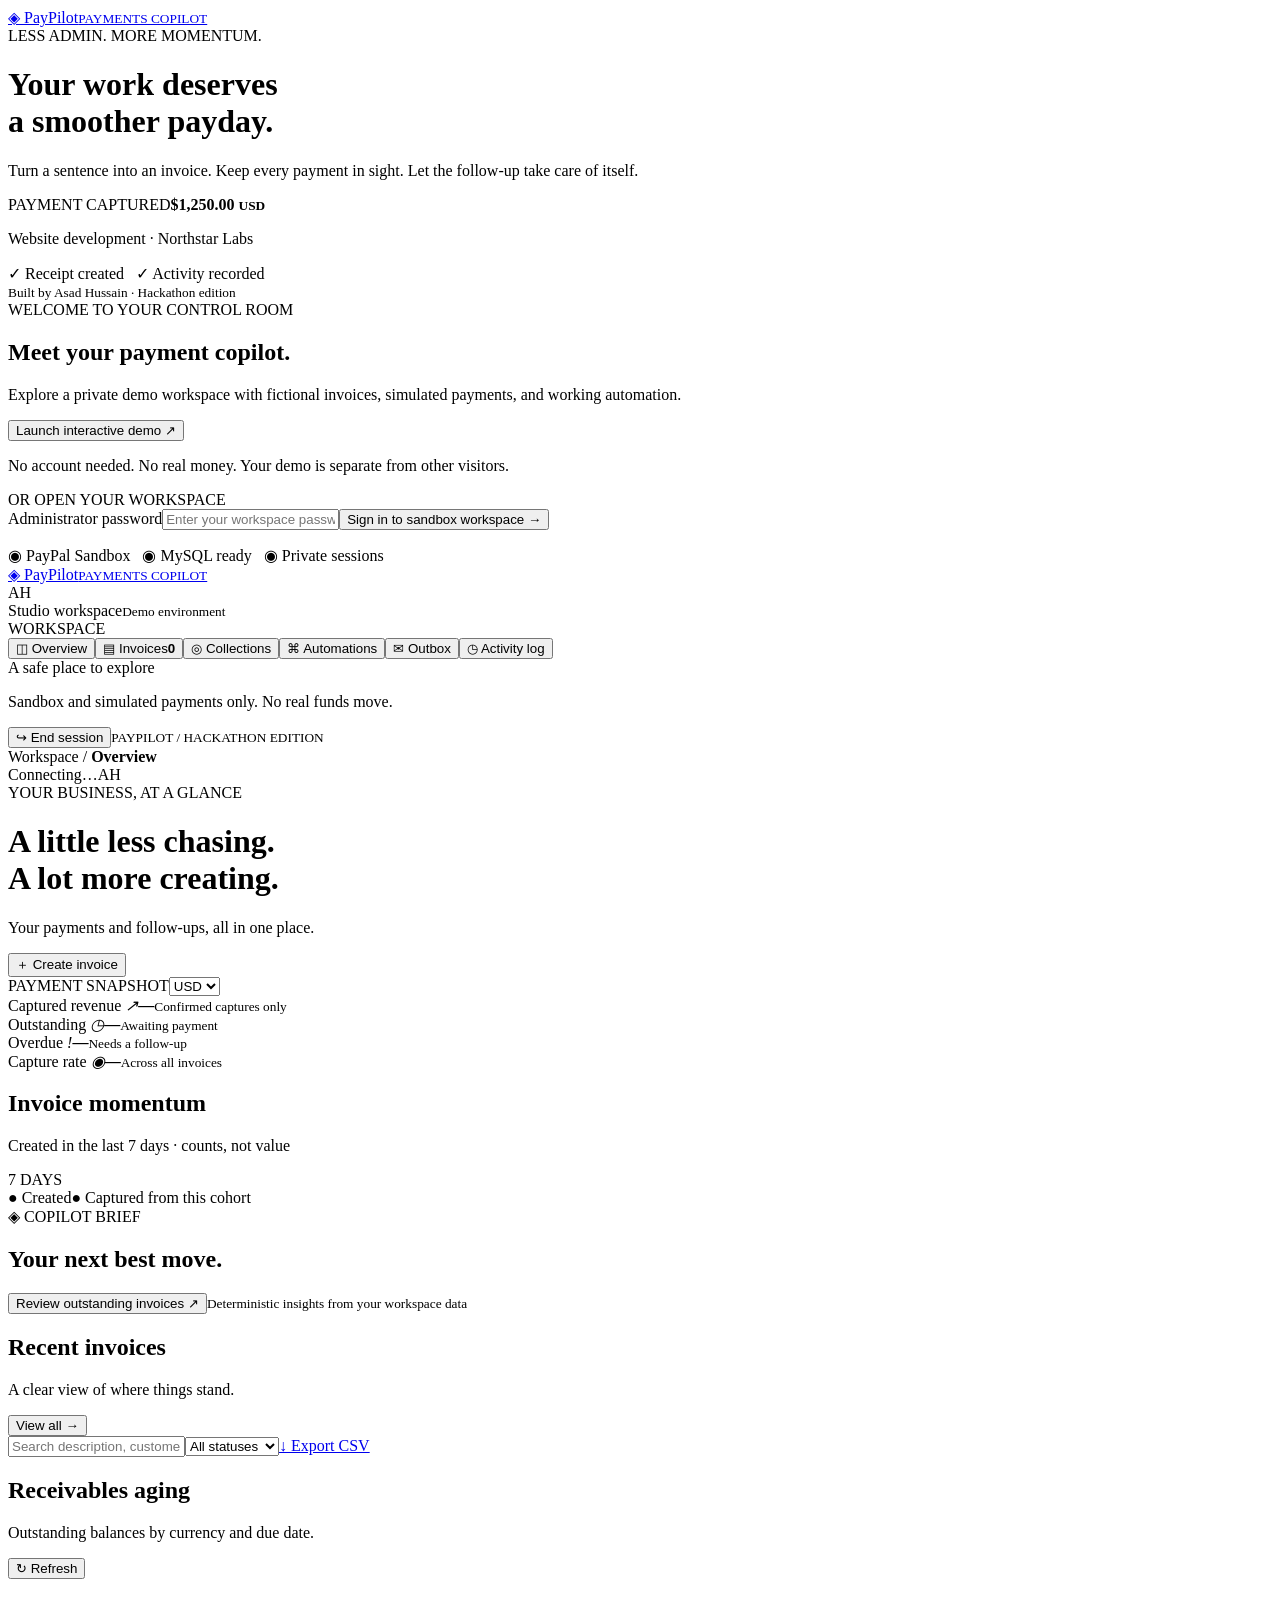
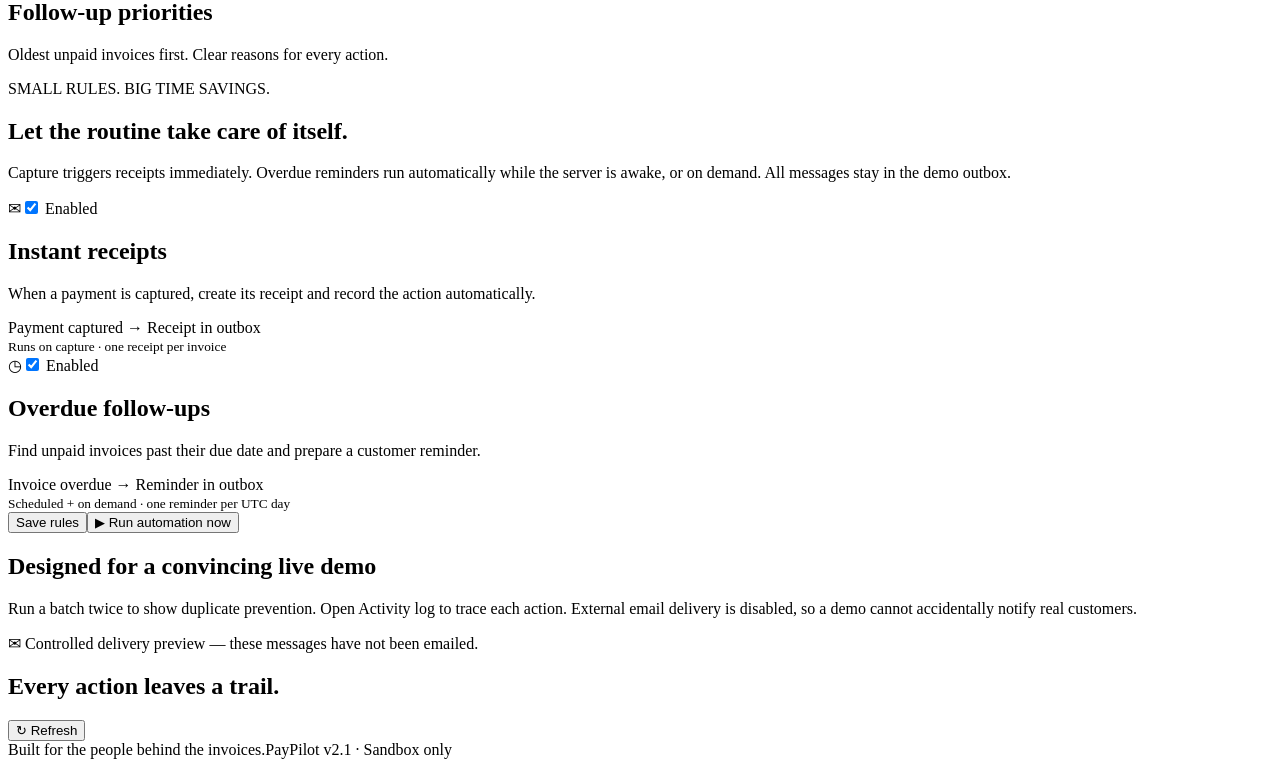
==== paypilot-ai/paypilot-ai/app/static/index.html @ 3c90313b "Add collections aging dashboard and scheduled follow-up automation" ====
<!doctype html><html lang="en"><head><meta charset="utf-8"><meta name="viewport" content="width=device-width,initial-scale=1"><meta name="theme-color" content="#101e1a"><title>PayPilot — Your payments, on autopilot</title><link rel="stylesheet" href="/static/style.css"></head>
<body>
<div id="welcome" class="welcome"><div class="welcome-art"><a class="brand" href="/">◈ <span>PayPilot<small>PAYMENTS COPILOT</small></span></a><div><span class="eyebrow">LESS ADMIN. MORE MOMENTUM.</span><h1>Your work deserves<br>a smoother payday.</h1><p>Turn a sentence into an invoice. Keep every payment in sight. Let the follow-up take care of itself.</p><div class="sample-card"><span>PAYMENT CAPTURED</span><strong>$1,250.00 <small>USD</small></strong><p>Website development · Northstar Labs</p><div>✓ Receipt created &nbsp; ✓ Activity recorded</div></div></div><small>Built by Asad Hussain · Hackathon edition</small></div><section class="welcome-form"><span class="eyebrow">WELCOME TO YOUR CONTROL ROOM</span><h2>Meet your payment copilot.</h2><p>Explore a private demo workspace with fictional invoices, simulated payments, and working automation.</p><button id="demo-login" class="primary large">Launch interactive demo <span>↗</span></button><p class="caption">No account needed. No real money. Your demo is separate from other visitors.</p><div class="divider">OR OPEN YOUR WORKSPACE</div><form id="login-form"><label for="password">Administrator password</label><input id="password" type="password" autocomplete="current-password" placeholder="Enter your workspace password" required><button class="secondary large">Sign in to sandbox workspace →</button></form><p id="login-error" role="alert"></p><div class="trust">◉ PayPal Sandbox &nbsp; ◉ MySQL ready &nbsp; ◉ Private sessions</div></section></div>
<div id="workspace" class="hidden shell"><aside class="sidebar"><a class="brand" href="/">◈ <span>PayPilot<small>PAYMENTS COPILOT</small></span></a><div class="workspace-label"><span class="avatar">AH</span><div>Studio workspace<small id="workspace-mode">Demo environment</small></div></div><span class="nav-label">WORKSPACE</span><nav><button data-view="overview" class="active">◫ <span>Overview</span></button><button data-view="invoices">▤ <span>Invoices</span><b id="nav-count">0</b></button><button data-view="collections">◎ <span>Collections</span></button><button data-view="automations">⌘ <span>Automations</span></button><button data-view="outbox">✉ <span>Outbox</span></button><button data-view="activity">◷ <span>Activity log</span></button></nav><div class="sidebar-bottom"><div class="sandbox-note"><span class="live-dot"></span> A safe place to explore<p>Sandbox and simulated payments only. No real funds move.</p></div><button id="logout" class="logout">↪ End session</button><small>PAYPILOT / HACKATHON EDITION</small></div></aside>
<div class="main-wrap"><header class="topbar"><span id="breadcrumb">Workspace / <b>Overview</b></span><div><span id="db-badge" class="pill">Connecting…</span><span class="avatar small-avatar">AH</span></div></header><main>
<div class="page-heading"><div><span class="eyebrow" id="page-eyebrow">YOUR BUSINESS, AT A GLANCE</span><h1 id="page-title">A little less chasing.<br>A lot more creating.</h1><p id="page-subtitle">Your payments and follow-ups, all in one place.</p></div><button id="new-invoice" class="primary">＋ Create invoice</button></div>
<div id="mode-banner" class="mode-banner"></div>
<section id="view-overview" class="view"><div class="section-top"><span class="eyebrow">PAYMENT SNAPSHOT</span><select id="currency-filter" aria-label="Analytics currency"><option>USD</option></select></div><div class="stats"><article><span>Captured revenue <i>↗</i></span><strong id="stat-captured">—</strong><small>Confirmed captures only</small></article><article><span>Outstanding <i>◷</i></span><strong id="stat-pending">—</strong><small>Awaiting payment</small></article><article><span>Overdue <i>!</i></span><strong id="stat-overdue">—</strong><small id="overdue-caption">Needs a follow-up</small></article><article><span>Capture rate <i>◉</i></span><strong id="stat-conversion">—</strong><small>Across all invoices</small></article></div>
<div class="overview-grid"><article class="card chart-card"><div class="card-head"><div><h2>Invoice momentum</h2><p>Created in the last 7 days · counts, not value</p></div><span class="pill">7 DAYS</span></div><div id="chart" class="chart" aria-label="Daily invoice counts"></div><div class="chart-legend"><span>● Created</span><span>● Captured from this cohort</span></div></article><article class="copilot-card"><span class="eyebrow">◈ COPILOT BRIEF</span><h2>Your next best move.</h2><div id="insights"></div><button id="review-overdue">Review outstanding invoices ↗</button><small>Deterministic insights from your workspace data</small></article></div>
<article class="card"><div class="card-head"><div><h2>Recent invoices</h2><p>A clear view of where things stand.</p></div><button id="all-invoices" class="text-button">View all →</button></div><div id="recent-table" class="table-wrap"></div></article></section>
<section id="view-invoices" class="view hidden"><article class="card"><div class="filters"><input id="search" placeholder="Search description, customer, or reference…" aria-label="Search invoices"><select id="status-filter" aria-label="Invoice status"><option value="all">All statuses</option><option value="CAPTURED">Captured</option><option value="pending">Outstanding</option><option value="overdue">Overdue</option></select><a class="secondary" href="/api/export">↓ Export CSV</a></div><div id="invoice-table" class="table-wrap"></div></article></section>
<section id="view-collections" class="view hidden"><article class="card"><div class="card-head"><div><h2>Receivables aging</h2><p>Outstanding balances by currency and due date.</p></div><button id="refresh-collections" class="text-button">↻ Refresh</button></div><div id="aging-table" class="table-wrap"></div><p id="collections-basis" class="caption"></p></article><article class="card"><div class="card-head"><div><h2>Follow-up priorities</h2><p>Oldest unpaid invoices first. Clear reasons for every action.</p></div></div><div id="priority-table" class="table-wrap"></div></article></section>
<section id="view-automations" class="view hidden"><div class="automation-intro"><span class="eyebrow">SMALL RULES. BIG TIME SAVINGS.</span><h2>Let the routine take care of itself.</h2><p>Capture triggers receipts immediately. Overdue reminders run automatically while the server is awake, or on demand. All messages stay in the demo outbox.</p></div><div class="rule-grid"><article class="card rule"><span class="rule-icon">✉</span><label class="switch"><input id="rule-receipts" type="checkbox" checked> Enabled</label><h2>Instant receipts</h2><p>When a payment is captured, create its receipt and record the action automatically.</p><div class="rule-flow">Payment captured <span>→</span> Receipt in outbox</div><small>Runs on capture · one receipt per invoice</small></article><article class="card rule"><span class="rule-icon">◷</span><label class="switch"><input id="rule-reminders" type="checkbox" checked> Enabled</label><h2>Overdue follow-ups</h2><p>Find unpaid invoices past their due date and prepare a customer reminder.</p><div class="rule-flow">Invoice overdue <span>→</span> Reminder in outbox</div><small>Scheduled + on demand · one reminder per UTC day</small></article></div><div class="automation-actions"><button id="save-rules" class="secondary">Save rules</button><button id="run-automation" class="primary">▶ Run automation now</button></div><p id="scheduler-status" class="info-line" role="status"></p><p id="automation-result" role="status"></p><article class="card integration-card"><h2>Designed for a convincing live demo</h2><p>Run a batch twice to show duplicate prevention. Open Activity log to trace each action. External email delivery is disabled, so a demo cannot accidentally notify real customers.</p></article></section>
<section id="view-outbox" class="view hidden"><div class="info-line">✉ Controlled delivery preview — these messages have not been emailed.</div><div id="outbox-list" class="message-list"></div></section>
<section id="view-activity" class="view hidden"><article class="card"><div class="card-head"><h2>Every action leaves a trail.</h2><button id="refresh-activity" class="text-button">↻ Refresh</button></div><div id="activity-list" class="timeline"></div></article></section>
<footer>Built for the people behind the invoices.<span>PayPilot v2.1 · Sandbox only</span></footer>
</main></div></div>
<dialog id="invoice-dialog"><div class="dialog-head"><div><span class="eyebrow">FROM WORDS TO WORKFLOW</span><h2>Create an invoice</h2></div><button class="close-dialog" aria-label="Close invoice dialog">✕</button></div><div class="prompt-box"><label for="prompt">Describe what you’re charging for</label><textarea id="prompt" rows="2" placeholder="Charge $250 USD for a logo design to maya@example.com"></textarea><button id="parse-prompt" class="secondary">✧ Fill details from prompt</button><small id="parser-status">Review the amount and currency before creating.</small></div><form id="invoice-form"><div class="form-grid"><label>Amount<input id="amount" type="number" step="0.01" min="0.01" max="9999999" required></label><label>Currency<select id="currency"><option>USD</option><option>EUR</option><option>GBP</option><option>CAD</option><option>AUD</option><option>SGD</option></select></label></div><label>Description<input id="description" maxlength="240" required placeholder="Logo design"></label><label>Customer email<input id="recipient" type="email" placeholder="customer@example.com"></label><label>Due in<select id="due-days"><option value="0">Today</option><option value="7" selected>7 days</option><option value="14">14 days</option><option value="30">30 days</option></select></label><p class="caption">This creates a sandbox or simulated invoice. It does not send an email or move real money.</p><button class="primary large" id="submit-invoice">Create invoice →</button><p id="form-error" role="alert"></p></form></dialog>
<dialog id="detail-dialog"><div class="dialog-head"><h2 id="detail-title">Details</h2><button class="close-dialog" aria-label="Close details">✕</button></div><pre id="detail-body"></pre></dialog><div id="toast" class="toast hidden" role="status"></div><script src="/static/app.js"></script></body></html>
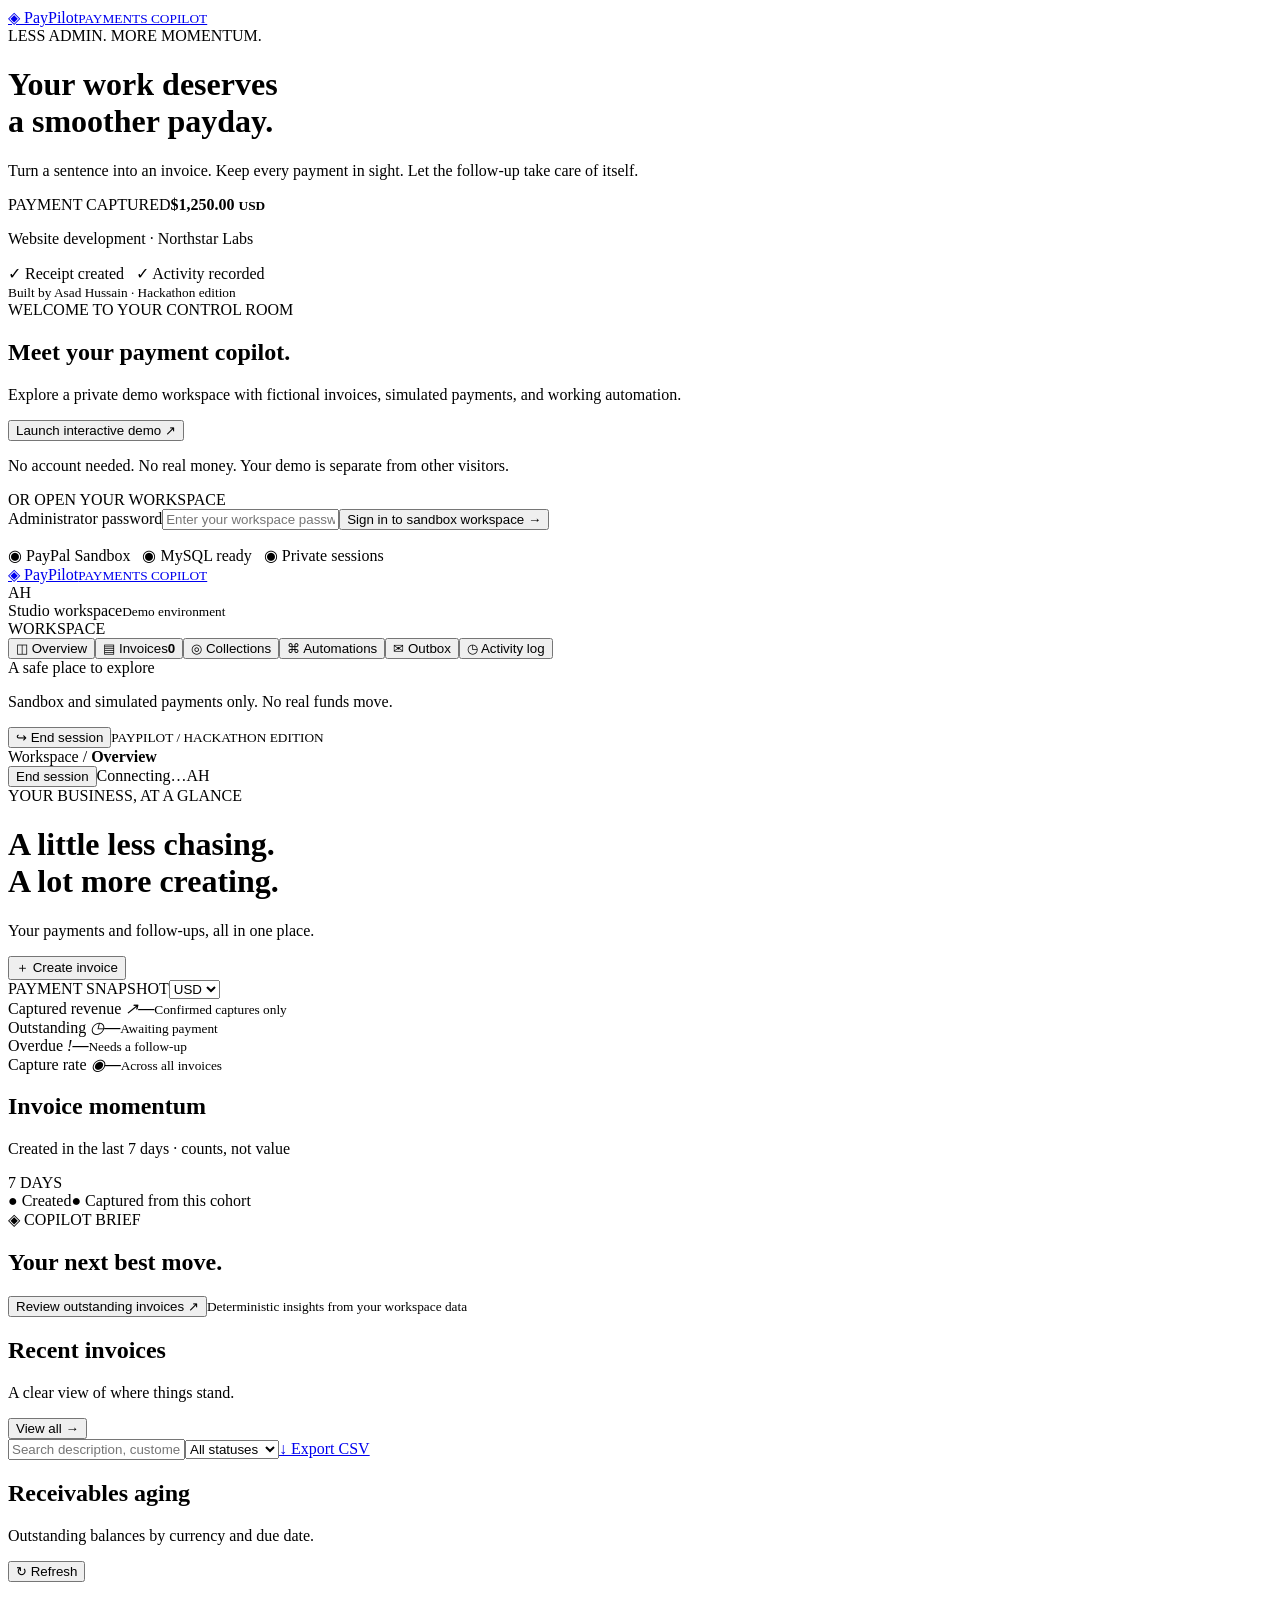
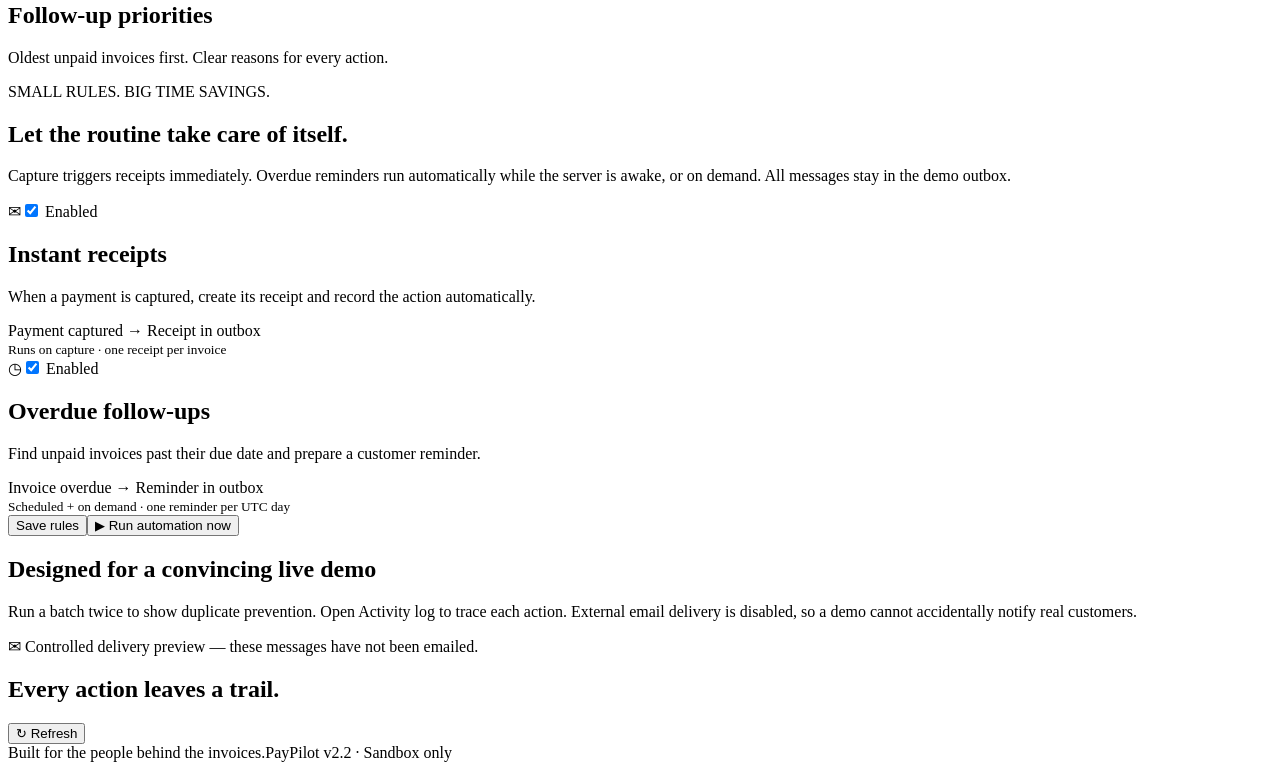
==== commit a872b8f0: "Deliver PayPilot invoice portal, exact totals and portfolio workflow" ====
--- a/paypilot-ai/paypilot-ai/app/static/index.html
+++ b/paypilot-ai/paypilot-ai/app/static/index.html
@@ -2,7 +2,7 @@
 <body>
 <div id="welcome" class="welcome"><div class="welcome-art"><a class="brand" href="/">◈ <span>PayPilot<small>PAYMENTS COPILOT</small></span></a><div><span class="eyebrow">LESS ADMIN. MORE MOMENTUM.</span><h1>Your work deserves<br>a smoother payday.</h1><p>Turn a sentence into an invoice. Keep every payment in sight. Let the follow-up take care of itself.</p><div class="sample-card"><span>PAYMENT CAPTURED</span><strong>$1,250.00 <small>USD</small></strong><p>Website development · Northstar Labs</p><div>✓ Receipt created &nbsp; ✓ Activity recorded</div></div></div><small>Built by Asad Hussain · Hackathon edition</small></div><section class="welcome-form"><span class="eyebrow">WELCOME TO YOUR CONTROL ROOM</span><h2>Meet your payment copilot.</h2><p>Explore a private demo workspace with fictional invoices, simulated payments, and working automation.</p><button id="demo-login" class="primary large">Launch interactive demo <span>↗</span></button><p class="caption">No account needed. No real money. Your demo is separate from other visitors.</p><div class="divider">OR OPEN YOUR WORKSPACE</div><form id="login-form"><label for="password">Administrator password</label><input id="password" type="password" autocomplete="current-password" placeholder="Enter your workspace password" required><button class="secondary large">Sign in to sandbox workspace →</button></form><p id="login-error" role="alert"></p><div class="trust">◉ PayPal Sandbox &nbsp; ◉ MySQL ready &nbsp; ◉ Private sessions</div></section></div>
 <div id="workspace" class="hidden shell"><aside class="sidebar"><a class="brand" href="/">◈ <span>PayPilot<small>PAYMENTS COPILOT</small></span></a><div class="workspace-label"><span class="avatar">AH</span><div>Studio workspace<small id="workspace-mode">Demo environment</small></div></div><span class="nav-label">WORKSPACE</span><nav><button data-view="overview" class="active">◫ <span>Overview</span></button><button data-view="invoices">▤ <span>Invoices</span><b id="nav-count">0</b></button><button data-view="collections">◎ <span>Collections</span></button><button data-view="automations">⌘ <span>Automations</span></button><button data-view="outbox">✉ <span>Outbox</span></button><button data-view="activity">◷ <span>Activity log</span></button></nav><div class="sidebar-bottom"><div class="sandbox-note"><span class="live-dot"></span> A safe place to explore<p>Sandbox and simulated payments only. No real funds move.</p></div><button id="logout" class="logout">↪ End session</button><small>PAYPILOT / HACKATHON EDITION</small></div></aside>
-<div class="main-wrap"><header class="topbar"><span id="breadcrumb">Workspace / <b>Overview</b></span><div><span id="db-badge" class="pill">Connecting…</span><span class="avatar small-avatar">AH</span></div></header><main>
+<div class="main-wrap"><header class="topbar"><span id="breadcrumb">Workspace / <b>Overview</b></span><div><button id="mobile-logout" class="secondary">End session</button><span id="db-badge" class="pill">Connecting…</span><span class="avatar small-avatar">AH</span></div></header><main>
 <div class="page-heading"><div><span class="eyebrow" id="page-eyebrow">YOUR BUSINESS, AT A GLANCE</span><h1 id="page-title">A little less chasing.<br>A lot more creating.</h1><p id="page-subtitle">Your payments and follow-ups, all in one place.</p></div><button id="new-invoice" class="primary">＋ Create invoice</button></div>
 <div id="mode-banner" class="mode-banner"></div>
 <section id="view-overview" class="view"><div class="section-top"><span class="eyebrow">PAYMENT SNAPSHOT</span><select id="currency-filter" aria-label="Analytics currency"><option>USD</option></select></div><div class="stats"><article><span>Captured revenue <i>↗</i></span><strong id="stat-captured">—</strong><small>Confirmed captures only</small></article><article><span>Outstanding <i>◷</i></span><strong id="stat-pending">—</strong><small>Awaiting payment</small></article><article><span>Overdue <i>!</i></span><strong id="stat-overdue">—</strong><small id="overdue-caption">Needs a follow-up</small></article><article><span>Capture rate <i>◉</i></span><strong id="stat-conversion">—</strong><small>Across all invoices</small></article></div>
@@ -13,8 +13,8 @@
 <section id="view-automations" class="view hidden"><div class="automation-intro"><span class="eyebrow">SMALL RULES. BIG TIME SAVINGS.</span><h2>Let the routine take care of itself.</h2><p>Capture triggers receipts immediately. Overdue reminders run automatically while the server is awake, or on demand. All messages stay in the demo outbox.</p></div><div class="rule-grid"><article class="card rule"><span class="rule-icon">✉</span><label class="switch"><input id="rule-receipts" type="checkbox" checked> Enabled</label><h2>Instant receipts</h2><p>When a payment is captured, create its receipt and record the action automatically.</p><div class="rule-flow">Payment captured <span>→</span> Receipt in outbox</div><small>Runs on capture · one receipt per invoice</small></article><article class="card rule"><span class="rule-icon">◷</span><label class="switch"><input id="rule-reminders" type="checkbox" checked> Enabled</label><h2>Overdue follow-ups</h2><p>Find unpaid invoices past their due date and prepare a customer reminder.</p><div class="rule-flow">Invoice overdue <span>→</span> Reminder in outbox</div><small>Scheduled + on demand · one reminder per UTC day</small></article></div><div class="automation-actions"><button id="save-rules" class="secondary">Save rules</button><button id="run-automation" class="primary">▶ Run automation now</button></div><p id="scheduler-status" class="info-line" role="status"></p><p id="automation-result" role="status"></p><article class="card integration-card"><h2>Designed for a convincing live demo</h2><p>Run a batch twice to show duplicate prevention. Open Activity log to trace each action. External email delivery is disabled, so a demo cannot accidentally notify real customers.</p></article></section>
 <section id="view-outbox" class="view hidden"><div class="info-line">✉ Controlled delivery preview — these messages have not been emailed.</div><div id="outbox-list" class="message-list"></div></section>
 <section id="view-activity" class="view hidden"><article class="card"><div class="card-head"><h2>Every action leaves a trail.</h2><button id="refresh-activity" class="text-button">↻ Refresh</button></div><div id="activity-list" class="timeline"></div></article></section>
-<footer>Built for the people behind the invoices.<span>PayPilot v2.1 · Sandbox only</span></footer>
+<footer>Built for the people behind the invoices.<span>PayPilot v2.2 · Sandbox only</span></footer>
 </main></div></div>
-<dialog id="invoice-dialog"><div class="dialog-head"><div><span class="eyebrow">FROM WORDS TO WORKFLOW</span><h2>Create an invoice</h2></div><button class="close-dialog" aria-label="Close invoice dialog">✕</button></div><div class="prompt-box"><label for="prompt">Describe what you’re charging for</label><textarea id="prompt" rows="2" placeholder="Charge $250 USD for a logo design to maya@example.com"></textarea><button id="parse-prompt" class="secondary">✧ Fill details from prompt</button><small id="parser-status">Review the amount and currency before creating.</small></div><form id="invoice-form"><div class="form-grid"><label>Amount<input id="amount" type="number" step="0.01" min="0.01" max="9999999" required></label><label>Currency<select id="currency"><option>USD</option><option>EUR</option><option>GBP</option><option>CAD</option><option>AUD</option><option>SGD</option></select></label></div><label>Description<input id="description" maxlength="240" required placeholder="Logo design"></label><label>Customer email<input id="recipient" type="email" placeholder="customer@example.com"></label><label>Due in<select id="due-days"><option value="0">Today</option><option value="7" selected>7 days</option><option value="14">14 days</option><option value="30">30 days</option></select></label><p class="caption">This creates a sandbox or simulated invoice. It does not send an email or move real money.</p><button class="primary large" id="submit-invoice">Create invoice →</button><p id="form-error" role="alert"></p></form></dialog>
+<dialog id="invoice-dialog"><div class="dialog-head"><div><span class="eyebrow">FROM WORDS TO WORKFLOW</span><h2>Create an invoice</h2></div><button class="close-dialog" aria-label="Close invoice dialog">✕</button></div><div class="prompt-box"><label for="prompt">Describe what you’re charging for</label><textarea id="prompt" rows="2" placeholder="Charge $250 USD for a logo design to maya@example.com"></textarea><button id="parse-prompt" class="secondary">✧ Fill details from prompt</button><small id="parser-status">Review the amount and currency before creating.</small></div><form id="invoice-form"><div class="form-grid"><label>Amount<input id="amount" type="number" step="0.01" min="0.01" max="9999999" required></label><label>Currency<select id="currency"><option>USD</option><option>EUR</option><option>GBP</option><option>CAD</option><option>AUD</option><option>SGD</option></select></label></div><div class="line-editor"><div class="card-head"><label>Optional invoice line items</label><button type="button" id="add-item" class="secondary">＋ Add item</button></div><div id="line-items"></div><p class="caption">When items are present, the invoice total is calculated from quantity × unit price. No taxes or fees are added.</p></div><label>Description<input id="description" maxlength="240" required placeholder="Logo design"></label><label>Customer email<input id="recipient" type="email" placeholder="customer@example.com"></label><label>Due in<select id="due-days"><option value="0">Today</option><option value="7" selected>7 days</option><option value="14">14 days</option><option value="30">30 days</option></select></label><p class="caption">This creates a sandbox or simulated invoice. It does not send an email or move real money.</p><button class="primary large" id="submit-invoice">Create invoice →</button><p id="form-error" role="alert"></p></form></dialog>
 <dialog id="detail-dialog"><div class="dialog-head"><h2 id="detail-title">Details</h2><button class="close-dialog" aria-label="Close details">✕</button></div><pre id="detail-body"></pre></dialog><div id="toast" class="toast hidden" role="status"></div><script src="/static/app.js"></script></body></html>
 
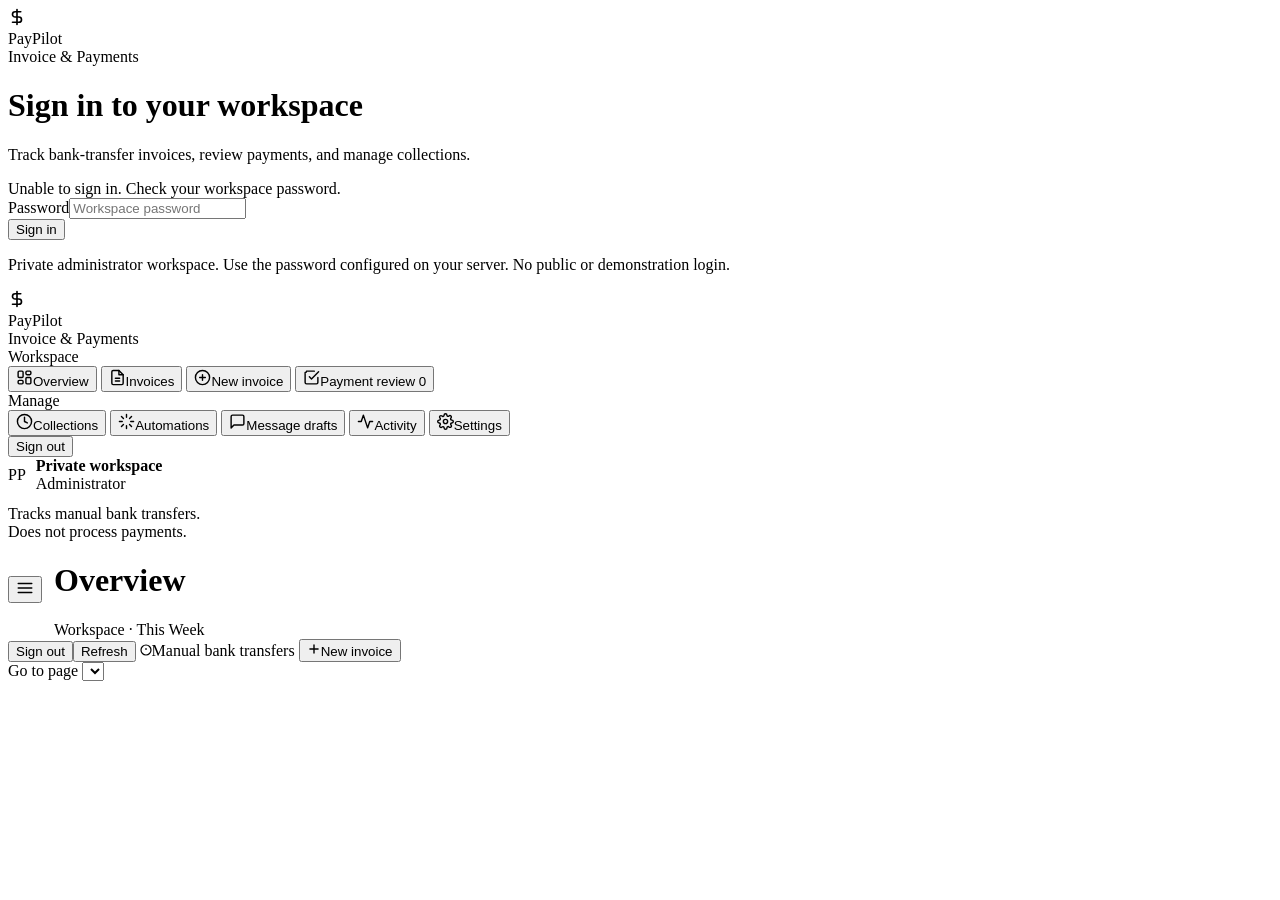
==== commit 06116af8: "Connect premium light workspace to manual bank-transfer workflows" ====
--- a/paypilot-ai/paypilot-ai/app/static/index.html
+++ b/paypilot-ai/paypilot-ai/app/static/index.html
@@ -1,20 +1,87 @@
-<!doctype html><html lang="en"><head><meta charset="utf-8"><meta name="viewport" content="width=device-width,initial-scale=1"><meta name="theme-color" content="#101e1a"><title>PayPilot — Your payments, on autopilot</title><link rel="stylesheet" href="/static/style.css"></head>
+<!DOCTYPE html>
+<html lang="en">
+<head>
+<meta charset="UTF-8">
+<meta name="viewport" content="width=device-width, initial-scale=1.0">
+<title>PayPilot — Invoice & Payment Management</title>
+
+
+<link rel="stylesheet" href="/static/workspace.css">
+</head>
 <body>
-<div id="welcome" class="welcome"><div class="welcome-art"><a class="brand" href="/">◈ <span>PayPilot<small>PAYMENTS COPILOT</small></span></a><div><span class="eyebrow">LESS ADMIN. MORE MOMENTUM.</span><h1>Your work deserves<br>a smoother payday.</h1><p>Turn a sentence into an invoice. Keep every payment in sight. Let the follow-up take care of itself.</p><div class="sample-card"><span>PAYMENT CAPTURED</span><strong>$1,250.00 <small>USD</small></strong><p>Website development · Northstar Labs</p><div>✓ Receipt created &nbsp; ✓ Activity recorded</div></div></div><small>Built by Asad Hussain · Hackathon edition</small></div><section class="welcome-form"><span class="eyebrow">WELCOME TO YOUR CONTROL ROOM</span><h2>Meet your payment copilot.</h2><p>Explore a private demo workspace with fictional invoices, simulated payments, and working automation.</p><button id="demo-login" class="primary large">Launch interactive demo <span>↗</span></button><p class="caption">No account needed. No real money. Your demo is separate from other visitors.</p><div class="divider">OR OPEN YOUR WORKSPACE</div><form id="login-form"><label for="password">Administrator password</label><input id="password" type="password" autocomplete="current-password" placeholder="Enter your workspace password" required><button class="secondary large">Sign in to sandbox workspace →</button></form><p id="login-error" role="alert"></p><div class="trust">◉ PayPal Sandbox &nbsp; ◉ MySQL ready &nbsp; ◉ Private sessions</div></section></div>
-<div id="workspace" class="hidden shell"><aside class="sidebar"><a class="brand" href="/">◈ <span>PayPilot<small>PAYMENTS COPILOT</small></span></a><div class="workspace-label"><span class="avatar">AH</span><div>Studio workspace<small id="workspace-mode">Demo environment</small></div></div><span class="nav-label">WORKSPACE</span><nav><button data-view="overview" class="active">◫ <span>Overview</span></button><button data-view="invoices">▤ <span>Invoices</span><b id="nav-count">0</b></button><button data-view="collections">◎ <span>Collections</span></button><button data-view="automations">⌘ <span>Automations</span></button><button data-view="outbox">✉ <span>Outbox</span></button><button data-view="activity">◷ <span>Activity log</span></button></nav><div class="sidebar-bottom"><div class="sandbox-note"><span class="live-dot"></span> A safe place to explore<p>Sandbox and simulated payments only. No real funds move.</p></div><button id="logout" class="logout">↪ End session</button><small>PAYPILOT / HACKATHON EDITION</small></div></aside>
-<div class="main-wrap"><header class="topbar"><span id="breadcrumb">Workspace / <b>Overview</b></span><div><button id="mobile-logout" class="secondary">End session</button><span id="db-badge" class="pill">Connecting…</span><span class="avatar small-avatar">AH</span></div></header><main>
-<div class="page-heading"><div><span class="eyebrow" id="page-eyebrow">YOUR BUSINESS, AT A GLANCE</span><h1 id="page-title">A little less chasing.<br>A lot more creating.</h1><p id="page-subtitle">Your payments and follow-ups, all in one place.</p></div><button id="new-invoice" class="primary">＋ Create invoice</button></div>
-<div id="mode-banner" class="mode-banner"></div>
-<section id="view-overview" class="view"><div class="section-top"><span class="eyebrow">PAYMENT SNAPSHOT</span><select id="currency-filter" aria-label="Analytics currency"><option>USD</option></select></div><div class="stats"><article><span>Captured revenue <i>↗</i></span><strong id="stat-captured">—</strong><small>Confirmed captures only</small></article><article><span>Outstanding <i>◷</i></span><strong id="stat-pending">—</strong><small>Awaiting payment</small></article><article><span>Overdue <i>!</i></span><strong id="stat-overdue">—</strong><small id="overdue-caption">Needs a follow-up</small></article><article><span>Capture rate <i>◉</i></span><strong id="stat-conversion">—</strong><small>Across all invoices</small></article></div>
-<div class="overview-grid"><article class="card chart-card"><div class="card-head"><div><h2>Invoice momentum</h2><p>Created in the last 7 days · counts, not value</p></div><span class="pill">7 DAYS</span></div><div id="chart" class="chart" aria-label="Daily invoice counts"></div><div class="chart-legend"><span>● Created</span><span>● Captured from this cohort</span></div></article><article class="copilot-card"><span class="eyebrow">◈ COPILOT BRIEF</span><h2>Your next best move.</h2><div id="insights"></div><button id="review-overdue">Review outstanding invoices ↗</button><small>Deterministic insights from your workspace data</small></article></div>
-<article class="card"><div class="card-head"><div><h2>Recent invoices</h2><p>A clear view of where things stand.</p></div><button id="all-invoices" class="text-button">View all →</button></div><div id="recent-table" class="table-wrap"></div></article></section>
-<section id="view-invoices" class="view hidden"><article class="card"><div class="filters"><input id="search" placeholder="Search description, customer, or reference…" aria-label="Search invoices"><select id="status-filter" aria-label="Invoice status"><option value="all">All statuses</option><option value="CAPTURED">Captured</option><option value="pending">Outstanding</option><option value="overdue">Overdue</option></select><a class="secondary" href="/api/export">↓ Export CSV</a></div><div id="invoice-table" class="table-wrap"></div></article></section>
-<section id="view-collections" class="view hidden"><article class="card"><div class="card-head"><div><h2>Receivables aging</h2><p>Outstanding balances by currency and due date.</p></div><button id="refresh-collections" class="text-button">↻ Refresh</button></div><div id="aging-table" class="table-wrap"></div><p id="collections-basis" class="caption"></p></article><article class="card"><div class="card-head"><div><h2>Follow-up priorities</h2><p>Oldest unpaid invoices first. Clear reasons for every action.</p></div></div><div id="priority-table" class="table-wrap"></div></article></section>
-<section id="view-automations" class="view hidden"><div class="automation-intro"><span class="eyebrow">SMALL RULES. BIG TIME SAVINGS.</span><h2>Let the routine take care of itself.</h2><p>Capture triggers receipts immediately. Overdue reminders run automatically while the server is awake, or on demand. All messages stay in the demo outbox.</p></div><div class="rule-grid"><article class="card rule"><span class="rule-icon">✉</span><label class="switch"><input id="rule-receipts" type="checkbox" checked> Enabled</label><h2>Instant receipts</h2><p>When a payment is captured, create its receipt and record the action automatically.</p><div class="rule-flow">Payment captured <span>→</span> Receipt in outbox</div><small>Runs on capture · one receipt per invoice</small></article><article class="card rule"><span class="rule-icon">◷</span><label class="switch"><input id="rule-reminders" type="checkbox" checked> Enabled</label><h2>Overdue follow-ups</h2><p>Find unpaid invoices past their due date and prepare a customer reminder.</p><div class="rule-flow">Invoice overdue <span>→</span> Reminder in outbox</div><small>Scheduled + on demand · one reminder per UTC day</small></article></div><div class="automation-actions"><button id="save-rules" class="secondary">Save rules</button><button id="run-automation" class="primary">▶ Run automation now</button></div><p id="scheduler-status" class="info-line" role="status"></p><p id="automation-result" role="status"></p><article class="card integration-card"><h2>Designed for a convincing live demo</h2><p>Run a batch twice to show duplicate prevention. Open Activity log to trace each action. External email delivery is disabled, so a demo cannot accidentally notify real customers.</p></article></section>
-<section id="view-outbox" class="view hidden"><div class="info-line">✉ Controlled delivery preview — these messages have not been emailed.</div><div id="outbox-list" class="message-list"></div></section>
-<section id="view-activity" class="view hidden"><article class="card"><div class="card-head"><h2>Every action leaves a trail.</h2><button id="refresh-activity" class="text-button">↻ Refresh</button></div><div id="activity-list" class="timeline"></div></article></section>
-<footer>Built for the people behind the invoices.<span>PayPilot v2.2 · Sandbox only</span></footer>
-</main></div></div>
-<dialog id="invoice-dialog"><div class="dialog-head"><div><span class="eyebrow">FROM WORDS TO WORKFLOW</span><h2>Create an invoice</h2></div><button class="close-dialog" aria-label="Close invoice dialog">✕</button></div><div class="prompt-box"><label for="prompt">Describe what you’re charging for</label><textarea id="prompt" rows="2" placeholder="Charge $250 USD for a logo design to maya@example.com"></textarea><button id="parse-prompt" class="secondary">✧ Fill details from prompt</button><small id="parser-status">Review the amount and currency before creating.</small></div><form id="invoice-form"><div class="form-grid"><label>Amount<input id="amount" type="number" step="0.01" min="0.01" max="9999999" required></label><label>Currency<select id="currency"><option>USD</option><option>EUR</option><option>GBP</option><option>CAD</option><option>AUD</option><option>SGD</option></select></label></div><div class="line-editor"><div class="card-head"><label>Optional invoice line items</label><button type="button" id="add-item" class="secondary">＋ Add item</button></div><div id="line-items"></div><p class="caption">When items are present, the invoice total is calculated from quantity × unit price. No taxes or fees are added.</p></div><label>Description<input id="description" maxlength="240" required placeholder="Logo design"></label><label>Customer email<input id="recipient" type="email" placeholder="customer@example.com"></label><label>Due in<select id="due-days"><option value="0">Today</option><option value="7" selected>7 days</option><option value="14">14 days</option><option value="30">30 days</option></select></label><p class="caption">This creates a sandbox or simulated invoice. It does not send an email or move real money.</p><button class="primary large" id="submit-invoice">Create invoice →</button><p id="form-error" role="alert"></p></form></dialog>
-<dialog id="detail-dialog"><div class="dialog-head"><h2 id="detail-title">Details</h2><button class="close-dialog" aria-label="Close details">✕</button></div><pre id="detail-body"></pre></dialog><div id="toast" class="toast hidden" role="status"></div><script src="/static/app.js"></script></body></html>
+<noscript><div style="padding:24px;background:#fff0df;color:#753b15">This app requires JavaScript. Enable JavaScript in your browser to use the private workspace.</div></noscript>
 
+<!-- ============ SIGN IN ============ -->
+<div class="auth-wrap" id="authScreen">
+  <div class="auth-card">
+    <div class="brand">
+      <div class="brand-mark"><svg width="18" height="18" viewBox="0 0 24 24" fill="none" stroke="currentColor" stroke-width="2.2" stroke-linecap="round" stroke-linejoin="round"><path d="M12 2v20M17 5H9.5a3.5 3.5 0 0 0 0 7h5a3.5 3.5 0 0 1 0 7H6"/></svg></div>
+      <div><div class="brand-name">PayPilot</div><div class="brand-sub">Invoice & Payments</div></div>
+    </div>
+    <h1>Sign in to your workspace</h1>
+    <p>Track bank-transfer invoices, review payments, and manage collections.</p>
+    <div class="auth-error" id="authError" role="alert">Unable to sign in. Check your workspace password.</div>
+    <form id="loginForm" novalidate>
+
+      <div class="field"><label for="loginPass">Password</label><input id="loginPass" type="password" autocomplete="current-password" placeholder="Workspace password" required></div>
+      <button class="btn btn-primary btn-block" id="loginBtn" type="submit">Sign in</button>
+    </form>
+    <p class="auth-note">Private administrator workspace. Use the password configured on your server. No public or demonstration login.</p>
+  </div>
+</div>
+
+<!-- ============ APP SHELL ============ -->
+<div class="shell" id="appShell">
+  <aside class="sidebar" id="sidebar">
+    <div class="brand">
+      <div class="brand-mark"><svg width="18" height="18" viewBox="0 0 24 24" fill="none" stroke="currentColor" stroke-width="2.2" stroke-linecap="round" stroke-linejoin="round"><path d="M12 2v20M17 5H9.5a3.5 3.5 0 0 0 0 7h5a3.5 3.5 0 0 1 0 7H6"/></svg></div>
+      <div><div class="brand-name">PayPilot</div><div class="brand-sub">Invoice & Payments</div></div>
+    </div>
+    <div class="nav-label">Workspace</div>
+    <button class="nav-item active" data-view="overview"><svg width="17" height="17" viewBox="0 0 24 24" fill="none" stroke="currentColor" stroke-width="2" stroke-linecap="round" stroke-linejoin="round"><rect x="3" y="3" width="7" height="9" rx="1.5"/><rect x="14" y="3" width="7" height="5" rx="1.5"/><rect x="14" y="12" width="7" height="9" rx="1.5"/><rect x="3" y="16" width="7" height="5" rx="1.5"/></svg>Overview</button>
+    <button class="nav-item" data-view="invoices"><svg width="17" height="17" viewBox="0 0 24 24" fill="none" stroke="currentColor" stroke-width="2" stroke-linecap="round" stroke-linejoin="round"><path d="M14 2H6a2 2 0 0 0-2 2v16a2 2 0 0 0 2 2h12a2 2 0 0 0 2-2V8z"/><path d="M14 2v6h6M9 13h6M9 17h6"/></svg>Invoices</button>
+    <button class="nav-item" data-view="create"><svg width="17" height="17" viewBox="0 0 24 24" fill="none" stroke="currentColor" stroke-width="2" stroke-linecap="round" stroke-linejoin="round"><circle cx="12" cy="12" r="10"/><path d="M12 8v8M8 12h8"/></svg>New invoice</button>
+    <button class="nav-item" data-view="review"><svg width="17" height="17" viewBox="0 0 24 24" fill="none" stroke="currentColor" stroke-width="2" stroke-linecap="round" stroke-linejoin="round"><path d="M9 11l3 3L22 4"/><path d="M21 12v7a2 2 0 0 1-2 2H5a2 2 0 0 1-2-2V5a2 2 0 0 0 2-2h11"/></svg>Payment review <span class="badge pending" id="reviewCount" style="margin-left:auto">0</span></button>
+    <div class="nav-label">Manage</div>
+    <button class="nav-item" data-view="collections"><svg width="17" height="17" viewBox="0 0 24 24" fill="none" stroke="currentColor" stroke-width="2" stroke-linecap="round" stroke-linejoin="round"><circle cx="12" cy="12" r="10"/><path d="M12 6v6l4 2"/></svg>Collections</button>
+    <button class="nav-item" data-view="automations"><svg width="17" height="17" viewBox="0 0 24 24" fill="none" stroke="currentColor" stroke-width="2" stroke-linecap="round" stroke-linejoin="round"><path d="M12 2v4M12 18v4M4.9 4.9l2.8 2.8M16.3 16.3l2.8 2.8M2 12h4M18 12h4M4.9 19.1l2.8-2.8M16.3 7.7l2.8-2.8"/></svg>Automations</button>
+    <button class="nav-item" data-view="drafts"><svg width="17" height="17" viewBox="0 0 24 24" fill="none" stroke="currentColor" stroke-width="2" stroke-linecap="round" stroke-linejoin="round"><path d="M21 15a2 2 0 0 1-2 2H7l-4 4V5a2 2 0 0 1 2-2h14a2 2 0 0 1 2 2z"/></svg>Message drafts</button>
+    <button class="nav-item" data-view="activity"><svg width="17" height="17" viewBox="0 0 24 24" fill="none" stroke="currentColor" stroke-width="2" stroke-linecap="round" stroke-linejoin="round"><path d="M22 12h-4l-3 9L9 3l-3 9H2"/></svg>Activity</button>
+    <button class="nav-item" data-view="settings"><svg width="17" height="17" viewBox="0 0 24 24" fill="none" stroke="currentColor" stroke-width="2" stroke-linecap="round" stroke-linejoin="round"><circle cx="12" cy="12" r="3"/><path d="M19.4 15a1.65 1.65 0 0 0 .33 1.82l.06.06a2 2 0 0 1 0 2.83 2 2 0 0 1-2.83 0l-.06-.06a1.65 1.65 0 0 0-1.82-.33 1.65 1.65 0 0 0-1 1.51V21a2 2 0 0 1-2 2 2 2 0 0 1-2-2v-.09A1.65 1.65 0 0 0 9 19.4a1.65 1.65 0 0 0-1.82.33l-.06.06a2 2 0 0 1-2.83 0 2 2 0 0 1 0-2.83l.06-.06a1.65 1.65 0 0 0 .33-1.82 1.65 1.65 0 0 0-1.51-1H3a2 2 0 0 1-2-2 2 2 0 0 1 2-2h.09A1.65 1.65 0 0 0 4.6 9a1.65 1.65 0 0 0-.33-1.82l-.06-.06a2 2 0 0 1 0-2.83 2 2 0 0 1 2.83 0l.06.06a1.65 1.65 0 0 0 1.82.33H9a1.65 1.65 0 0 0 1-1.51V3a2 2 0 0 1 2-2 2 2 0 0 1 2 2v.09a1.65 1.65 0 0 0 1 1.51 1.65 1.65 0 0 0 1.82-.33l.06-.06a2 2 0 0 1 2.83 0 2 2 0 0 1 0 2.83l-.06.06a1.65 1.65 0 0 0-.33 1.82V9a1.65 1.65 0 0 0 1.51 1H21a2 2 0 0 1 2 2 2 2 0 0 1-2 2h-.09a1.65 1.65 0 0 0-1.51 1z"/></svg>Settings</button>
+    <div class="sidebar-foot"><button class="btn btn-ghost btn-sm" data-command="logout">Sign out</button><br>
+      <div style="display:flex;align-items:center;gap:10px"><div class="avatar">PP</div><div><div style="font-weight:600;color:var(--ink)" id="businessLabel">Private workspace</div><div>Administrator</div></div></div>
+      <div style="margin-top:12px">Tracks manual bank transfers.<br>Does not process payments.</div>
+    </div>
+  </aside>
+
+  <main class="main" id="mainContent">
+    <div class="topbar">
+      <div style="display:flex;align-items:center;gap:12px">
+        <button class="menu-btn" id="menuBtn" aria-label="Toggle navigation" aria-expanded="false"><svg width="18" height="18" viewBox="0 0 24 24" fill="none" stroke="currentColor" stroke-width="2" stroke-linecap="round"><path d="M3 6h18M3 12h18M3 18h18"/></svg></button>
+        <div><h1 id="pageTitle">Overview</h1><div class="crumb" id="pageCrumb">Workspace · This Week</div></div>
+      </div>
+      <div class="topbar-actions"><button class="btn btn-ghost btn-sm mobile-signout" data-command="logout">Sign out</button><button class="btn btn-ghost btn-sm" data-command="refresh">Refresh</button>
+        <span class="demo-flag"><svg width="12" height="12" viewBox="0 0 24 24" fill="none" stroke="currentColor" stroke-width="2.4"><circle cx="12" cy="12" r="10"/><path d="M12 8v4M12 16h.01"/></svg>Manual bank transfers</span>
+        <button class="btn btn-primary btn-sm" data-view="create"><svg width="14" height="14" viewBox="0 0 24 24" fill="none" stroke="currentColor" stroke-width="2.4" stroke-linecap="round"><path d="M12 5v14M5 12h14"/></svg>New invoice</button>
+      </div>
+    </div>
+    <label class="page-picker" for="pagePicker">Go to page <select id="pagePicker" aria-label="Go to page"></select></label><div id="viewContainer" aria-live="polite"></div>
+  </main>
+
+  <nav class="mobile-nav" aria-label="Mobile navigation">
+    <div class="mobile-nav-inner" id="mobileNavInner"></div>
+  </nav>
+</div>
+
+<!-- ============ PUBLIC INVOICE VIEW ============ -->
+<div class="public-wrap hidden" id="publicScreen"></div>
+
+<!-- Dialog -->
+<div class="dialog-backdrop" id="dialogBackdrop" role="dialog" aria-modal="true">
+  <div class="dialog" id="dialogBox"></div>
+</div>
+<div class="toast-region" id="toastRegion" aria-live="polite"></div>
+
+
+<script src="/static/workspace.js" defer></script>
+</body></html>
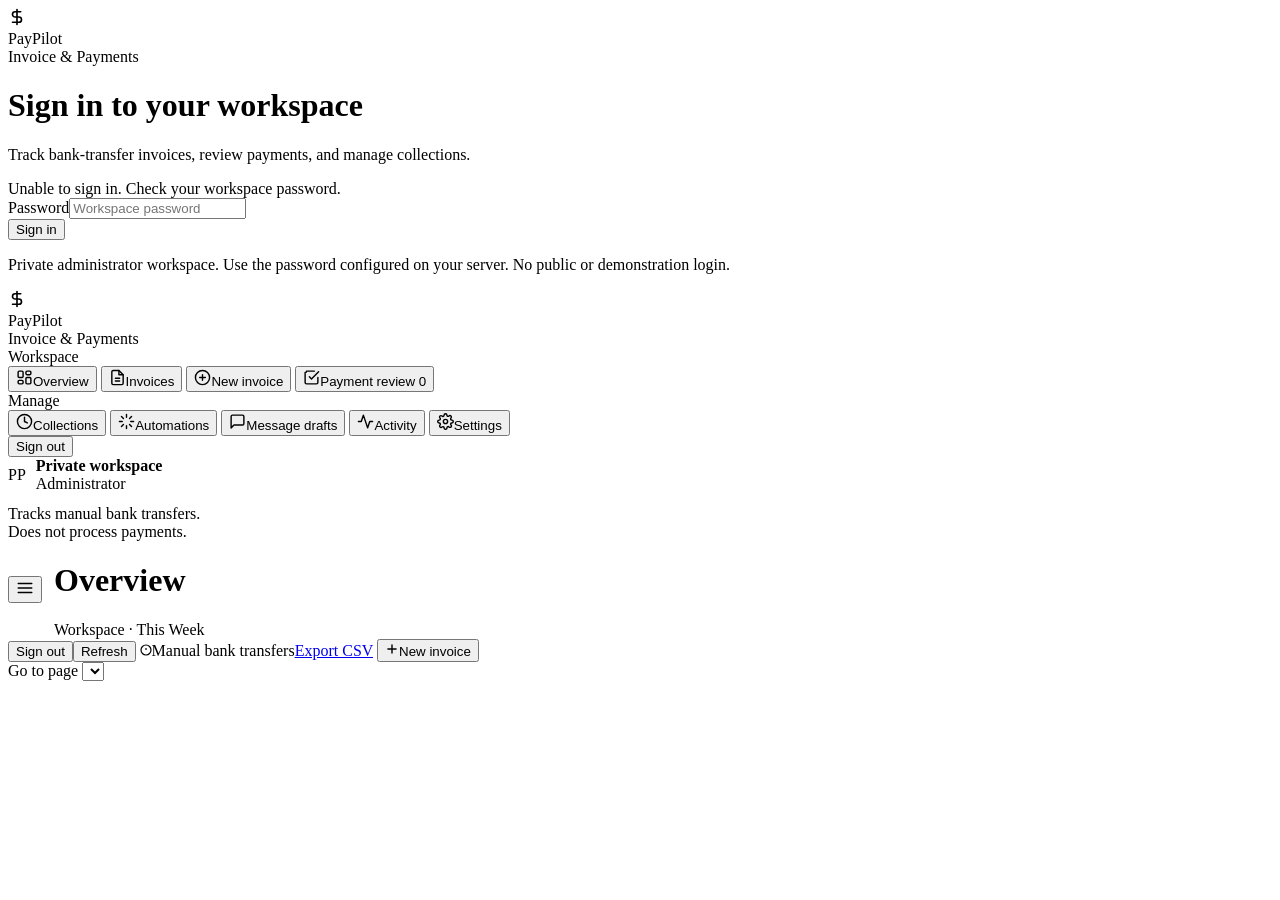
==== commit 9fecb80d: "Add sentence invoice composer and reviewed email delivery" ====
--- a/paypilot-ai/paypilot-ai/app/static/index.html
+++ b/paypilot-ai/paypilot-ai/app/static/index.html
@@ -61,7 +61,7 @@
         <div><h1 id="pageTitle">Overview</h1><div class="crumb" id="pageCrumb">Workspace · This Week</div></div>
       </div>
       <div class="topbar-actions"><button class="btn btn-ghost btn-sm mobile-signout" data-command="logout">Sign out</button><button class="btn btn-ghost btn-sm" data-command="refresh">Refresh</button>
-        <span class="demo-flag"><svg width="12" height="12" viewBox="0 0 24 24" fill="none" stroke="currentColor" stroke-width="2.4"><circle cx="12" cy="12" r="10"/><path d="M12 8v4M12 16h.01"/></svg>Manual bank transfers</span>
+        <span class="demo-flag"><svg width="12" height="12" viewBox="0 0 24 24" fill="none" stroke="currentColor" stroke-width="2.4"><circle cx="12" cy="12" r="10"/><path d="M12 8v4M12 16h.01"/></svg>Manual bank transfers</span><a class="btn btn-ghost btn-sm" href="/api/export">Export CSV</a>
         <button class="btn btn-primary btn-sm" data-view="create"><svg width="14" height="14" viewBox="0 0 24 24" fill="none" stroke="currentColor" stroke-width="2.4" stroke-linecap="round"><path d="M12 5v14M5 12h14"/></svg>New invoice</button>
       </div>
     </div>
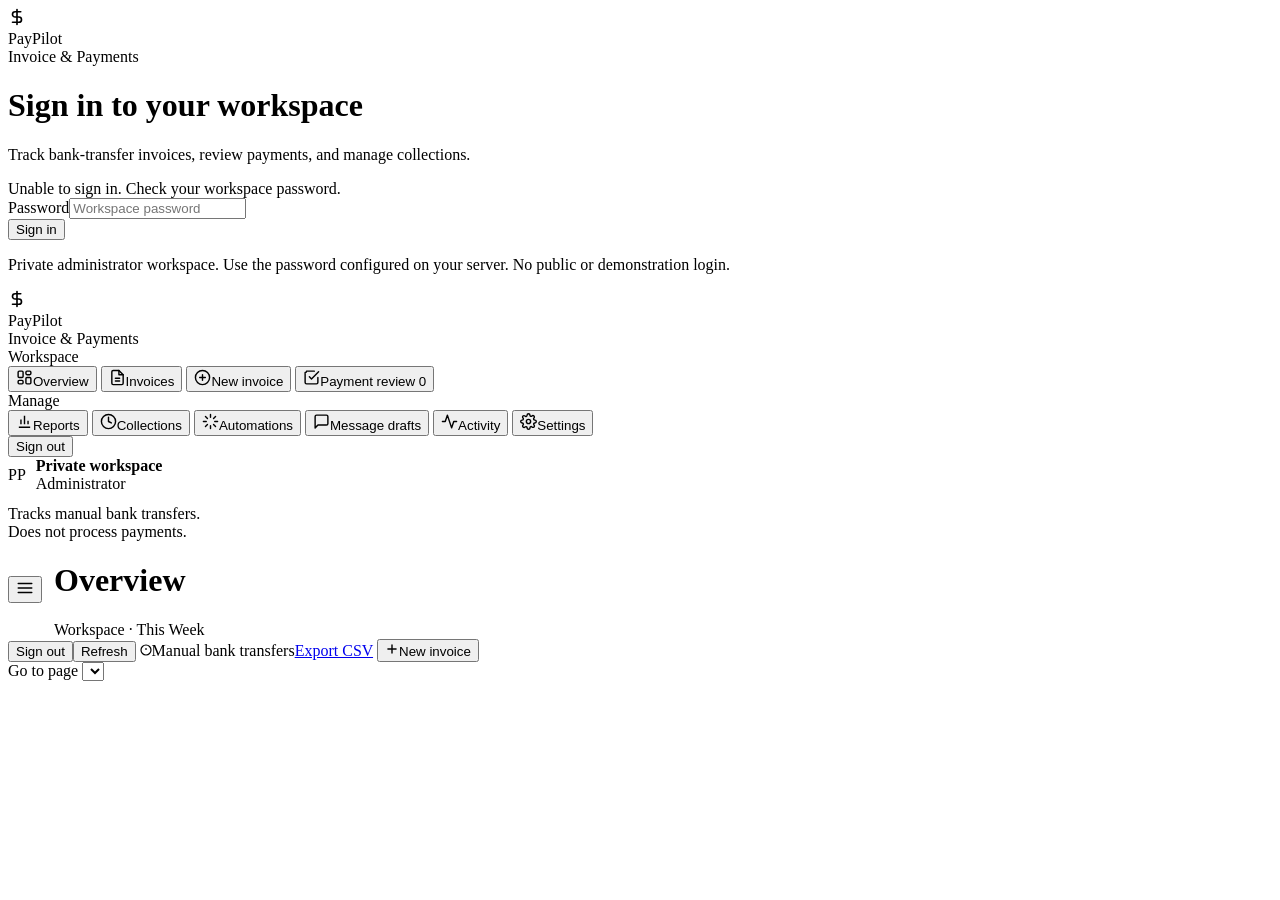
==== commit aa4dd50e: "Add immutable billing snapshots, invoice PDFs and multi-currency receivables" ====
--- a/paypilot-ai/paypilot-ai/app/static/index.html
+++ b/paypilot-ai/paypilot-ai/app/static/index.html
@@ -43,6 +43,7 @@
     <button class="nav-item" data-view="create"><svg width="17" height="17" viewBox="0 0 24 24" fill="none" stroke="currentColor" stroke-width="2" stroke-linecap="round" stroke-linejoin="round"><circle cx="12" cy="12" r="10"/><path d="M12 8v8M8 12h8"/></svg>New invoice</button>
     <button class="nav-item" data-view="review"><svg width="17" height="17" viewBox="0 0 24 24" fill="none" stroke="currentColor" stroke-width="2" stroke-linecap="round" stroke-linejoin="round"><path d="M9 11l3 3L22 4"/><path d="M21 12v7a2 2 0 0 1-2 2H5a2 2 0 0 1-2-2V5a2 2 0 0 0 2-2h11"/></svg>Payment review <span class="badge pending" id="reviewCount" style="margin-left:auto">0</span></button>
     <div class="nav-label">Manage</div>
+    <button class="nav-item" data-view="reports"><svg width="17" height="17" viewBox="0 0 24 24" fill="none" stroke="currentColor" stroke-width="2"><path d="M4 20h16M7 16V9m5 7V4m5 12v-5"/></svg>Reports</button>
     <button class="nav-item" data-view="collections"><svg width="17" height="17" viewBox="0 0 24 24" fill="none" stroke="currentColor" stroke-width="2" stroke-linecap="round" stroke-linejoin="round"><circle cx="12" cy="12" r="10"/><path d="M12 6v6l4 2"/></svg>Collections</button>
     <button class="nav-item" data-view="automations"><svg width="17" height="17" viewBox="0 0 24 24" fill="none" stroke="currentColor" stroke-width="2" stroke-linecap="round" stroke-linejoin="round"><path d="M12 2v4M12 18v4M4.9 4.9l2.8 2.8M16.3 16.3l2.8 2.8M2 12h4M18 12h4M4.9 19.1l2.8-2.8M16.3 7.7l2.8-2.8"/></svg>Automations</button>
     <button class="nav-item" data-view="drafts"><svg width="17" height="17" viewBox="0 0 24 24" fill="none" stroke="currentColor" stroke-width="2" stroke-linecap="round" stroke-linejoin="round"><path d="M21 15a2 2 0 0 1-2 2H7l-4 4V5a2 2 0 0 1 2-2h14a2 2 0 0 1 2 2z"/></svg>Message drafts</button>
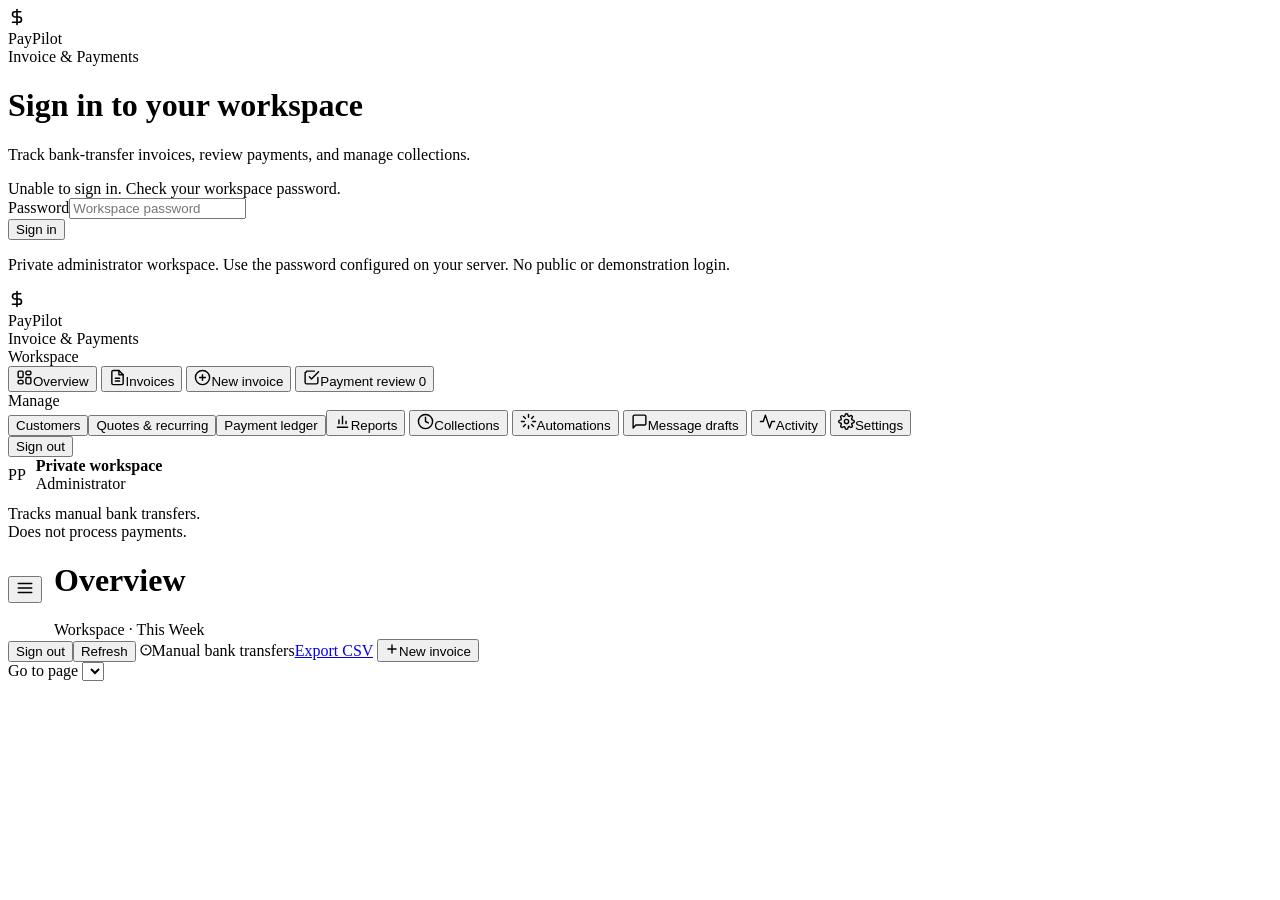
==== commit 46ae7d50: "Add customer directory, verified installments, quotes and recurring invoice drafts" ====
--- a/paypilot-ai/paypilot-ai/app/static/index.html
+++ b/paypilot-ai/paypilot-ai/app/static/index.html
@@ -43,7 +43,7 @@
     <button class="nav-item" data-view="create"><svg width="17" height="17" viewBox="0 0 24 24" fill="none" stroke="currentColor" stroke-width="2" stroke-linecap="round" stroke-linejoin="round"><circle cx="12" cy="12" r="10"/><path d="M12 8v8M8 12h8"/></svg>New invoice</button>
     <button class="nav-item" data-view="review"><svg width="17" height="17" viewBox="0 0 24 24" fill="none" stroke="currentColor" stroke-width="2" stroke-linecap="round" stroke-linejoin="round"><path d="M9 11l3 3L22 4"/><path d="M21 12v7a2 2 0 0 1-2 2H5a2 2 0 0 1-2-2V5a2 2 0 0 0 2-2h11"/></svg>Payment review <span class="badge pending" id="reviewCount" style="margin-left:auto">0</span></button>
     <div class="nav-label">Manage</div>
-    <button class="nav-item" data-view="reports"><svg width="17" height="17" viewBox="0 0 24 24" fill="none" stroke="currentColor" stroke-width="2"><path d="M4 20h16M7 16V9m5 7V4m5 12v-5"/></svg>Reports</button>
+    <button class="nav-item" data-view="customers">Customers</button><button class="nav-item" data-view="business">Quotes & recurring</button><button class="nav-item" data-view="ledger">Payment ledger</button><button class="nav-item" data-view="reports"><svg width="17" height="17" viewBox="0 0 24 24" fill="none" stroke="currentColor" stroke-width="2"><path d="M4 20h16M7 16V9m5 7V4m5 12v-5"/></svg>Reports</button>
     <button class="nav-item" data-view="collections"><svg width="17" height="17" viewBox="0 0 24 24" fill="none" stroke="currentColor" stroke-width="2" stroke-linecap="round" stroke-linejoin="round"><circle cx="12" cy="12" r="10"/><path d="M12 6v6l4 2"/></svg>Collections</button>
     <button class="nav-item" data-view="automations"><svg width="17" height="17" viewBox="0 0 24 24" fill="none" stroke="currentColor" stroke-width="2" stroke-linecap="round" stroke-linejoin="round"><path d="M12 2v4M12 18v4M4.9 4.9l2.8 2.8M16.3 16.3l2.8 2.8M2 12h4M18 12h4M4.9 19.1l2.8-2.8M16.3 7.7l2.8-2.8"/></svg>Automations</button>
     <button class="nav-item" data-view="drafts"><svg width="17" height="17" viewBox="0 0 24 24" fill="none" stroke="currentColor" stroke-width="2" stroke-linecap="round" stroke-linejoin="round"><path d="M21 15a2 2 0 0 1-2 2H7l-4 4V5a2 2 0 0 1 2-2h14a2 2 0 0 1 2 2z"/></svg>Message drafts</button>
@@ -85,4 +85,4 @@
 
 
 <script src="/static/workspace.js" defer></script>
-</body></html>+<script src="/static/business.js" defer></script></body></html>
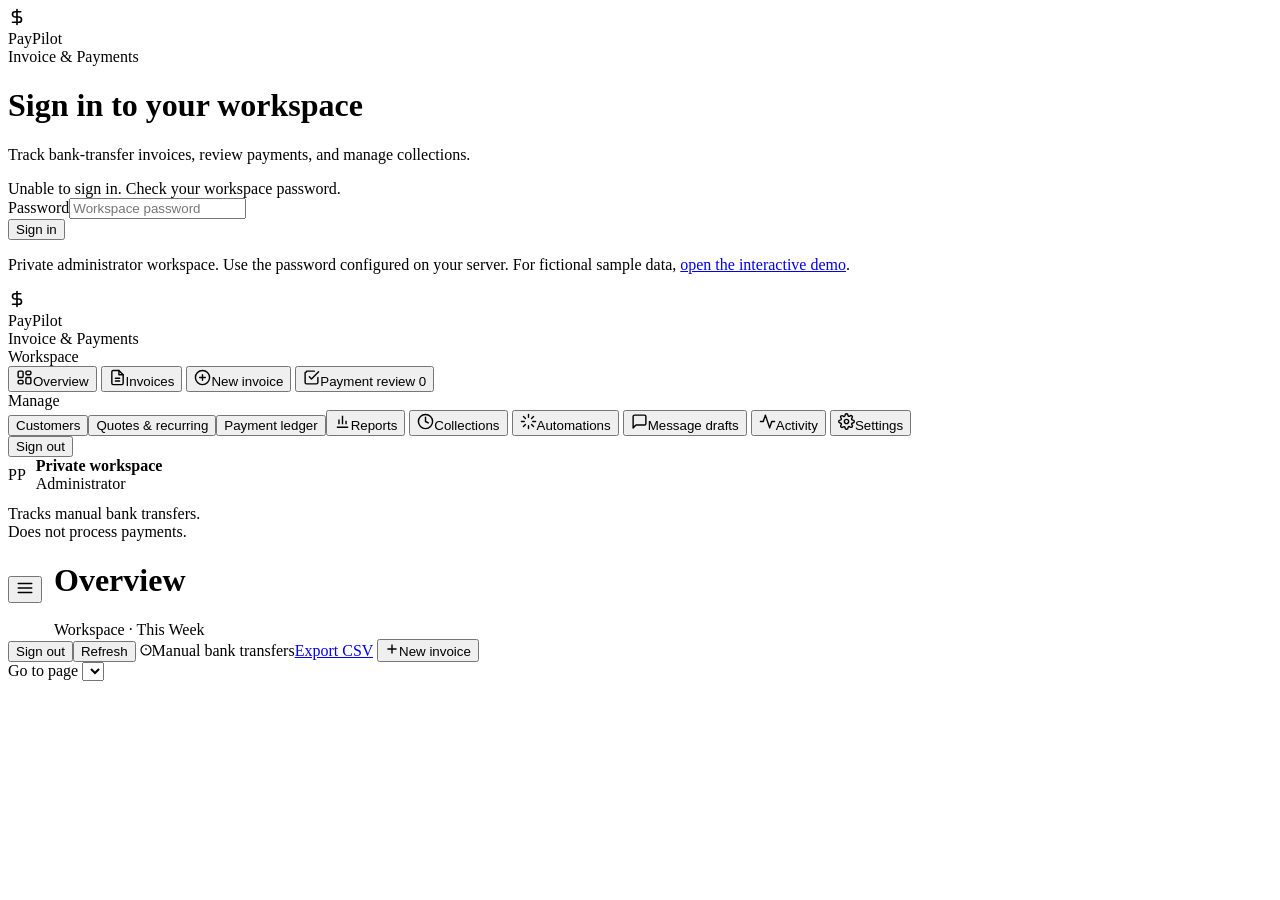
==== commit 686b523a: "Fix UTC draft conversion and add isolated interactive invoice demo" ====
--- a/paypilot-ai/paypilot-ai/app/static/index.html
+++ b/paypilot-ai/paypilot-ai/app/static/index.html
@@ -7,6 +7,7 @@
 
 
 <link rel="stylesheet" href="/static/workspace.css">
+<link rel="stylesheet" href="/static/enterprise-theme.css">
 </head>
 <body>
 <noscript><div style="padding:24px;background:#fff0df;color:#753b15">This app requires JavaScript. Enable JavaScript in your browser to use the private workspace.</div></noscript>
@@ -26,7 +27,7 @@
       <div class="field"><label for="loginPass">Password</label><input id="loginPass" type="password" autocomplete="current-password" placeholder="Workspace password" required></div>
       <button class="btn btn-primary btn-block" id="loginBtn" type="submit">Sign in</button>
     </form>
-    <p class="auth-note">Private administrator workspace. Use the password configured on your server. No public or demonstration login.</p>
+    <p class="auth-note">Private administrator workspace. Use the password configured on your server. For fictional sample data, <a href="/static/demo.html">open the interactive demo</a>.</p>
   </div>
 </div>
 
